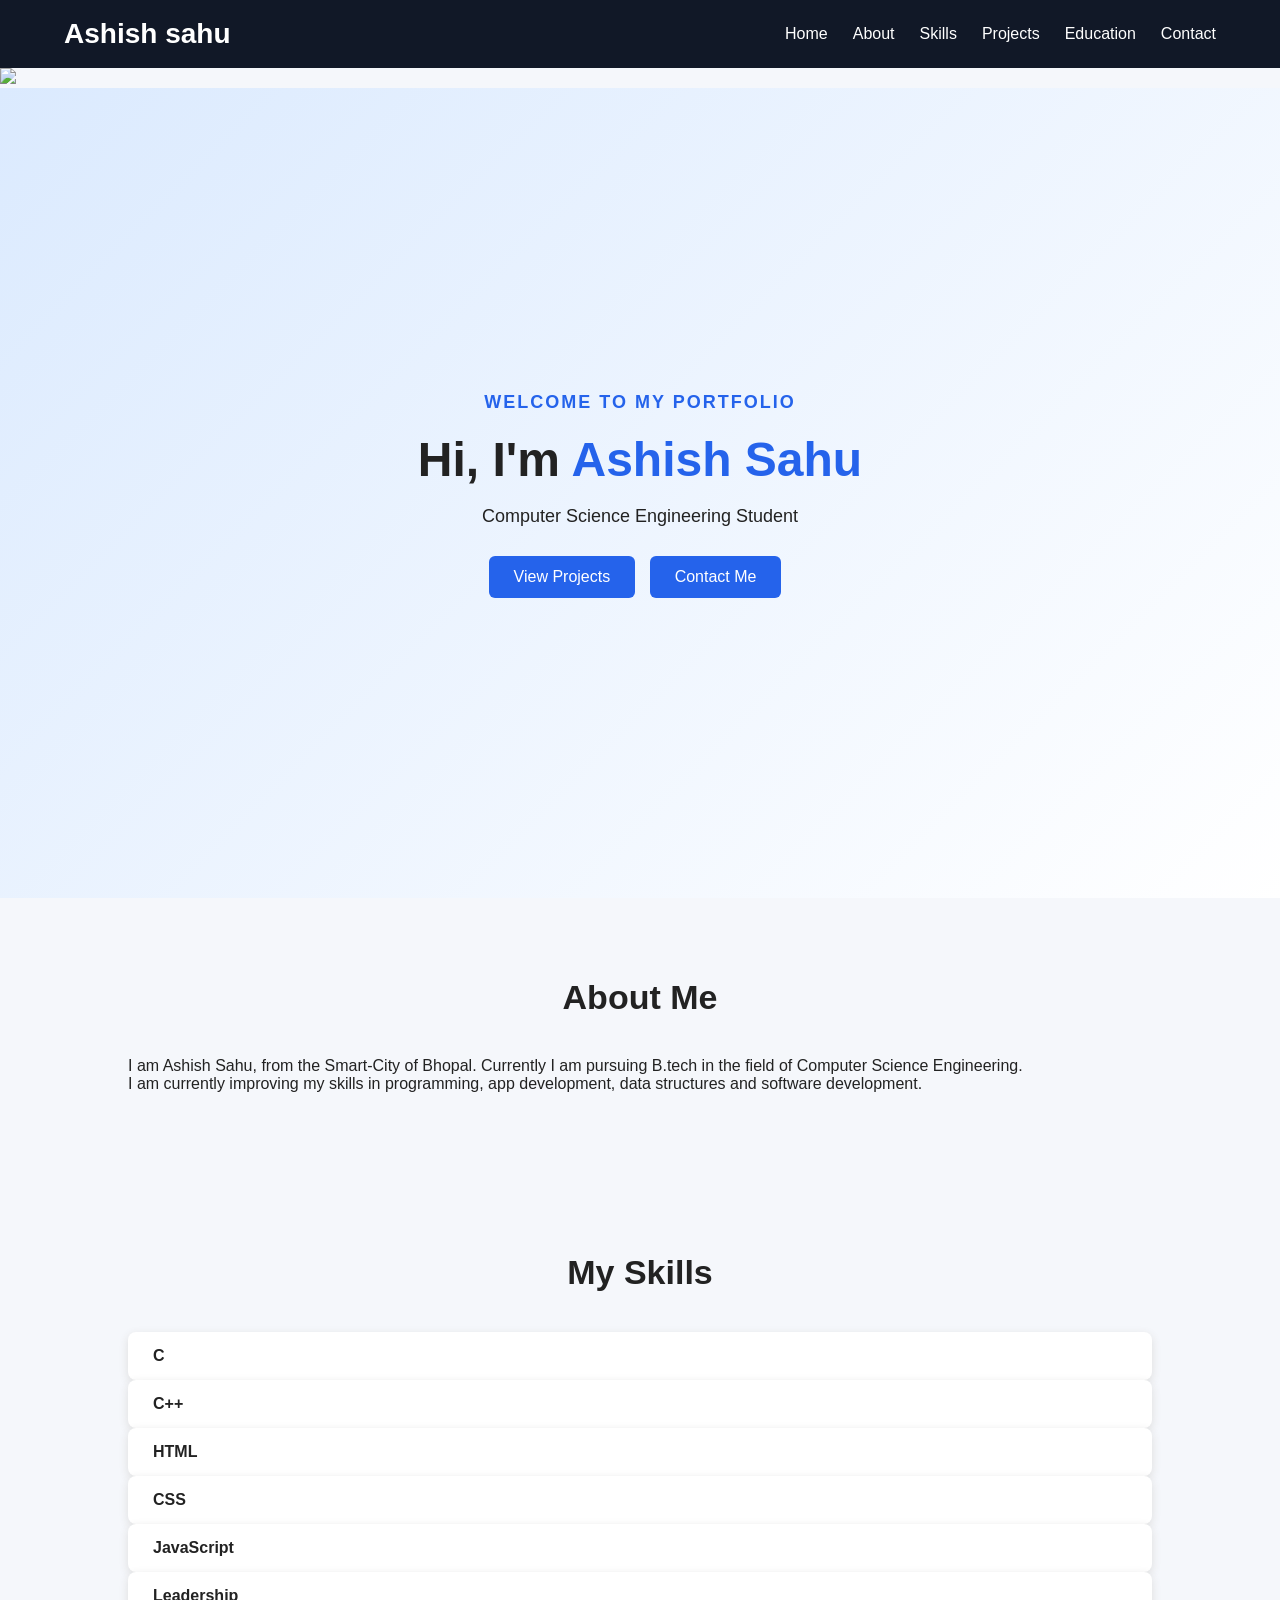
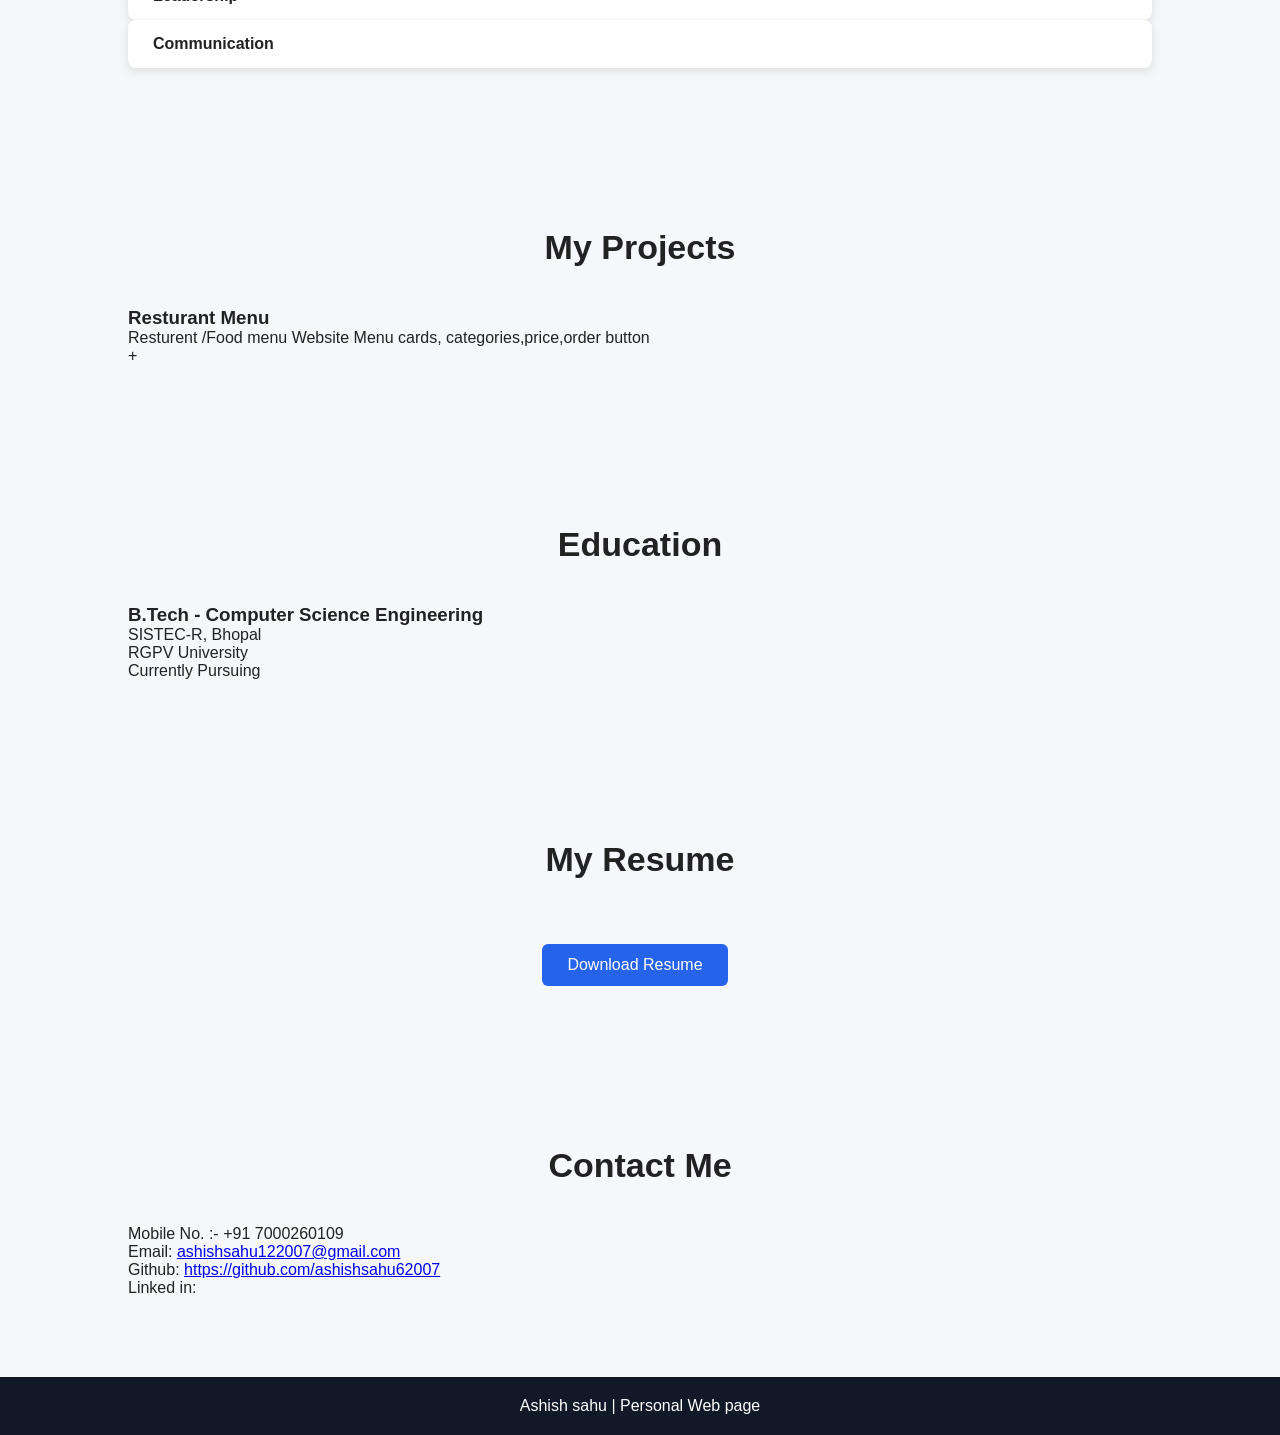
==== portfolio.html @ 1e808f6e "first commit" ====
<!DOCTYPE html>
<html>
<head>
   <title> Ashish Sahu | CSE Student </title>
<link rel="stylesheet"; href="style.css">
   
</head>

<body>
<header>

    <nav>
        <h2> Ashish sahu </h2>

        <ul>
            <li><a href="#home">Home</a></li>
            <li><a href="#about">About</a></li>
            <li><a href="#skills">Skills</a></li>
            <li><a href="#projects">Projects</a></li>
            <li><a href="#education">Education</a></li>
            <li><a href="#contact">Contact</a></li>
        </ul>
    </nav>
</header>

<img src="C:\web traning\project\WhatsApp Image 2026-09-16 at 2.40.04 PM.jpeg" width="400px">

    <section id="home">
<div class="home-content">
<p class="welcome">WELCOME TO MY PORTFOLIO </p>

        <div>
            <h1>Hi, I'm <span> Ashish Sahu </span></h1>

            <p>
                Computer Science Engineering Student
            </p>

            
            <a href="#projects" class="btn">View Projects</a>
            <a href="#contact" class="btn">Contact Me</a>
        </div>

    </section>


   
    <section id="about">

        <h2 span>About Me </span></h2>
</span>
        <div class="about">
            <p>
                I am Ashish Sahu, from the Smart-City of Bhopal.
Currently I am pursuing B.tech in the field of Computer Science Engineering. 
                
            </p>

            <p>
                I am currently improving my skills in programming,
                app development, data structures and software development.
            </p>
        </div>

    </section>



    <section id="skills">

        <h2>My Skills</h2>

        <div class="skills">

            <div class="skill">C</div>
            <div class="skill">C++</div>
            <div class="skill">HTML</div>
            <div class="skill">CSS</div>
            <div class="skill">JavaScript</div>
     
            
            <div class="skill">Leadership</div>
            <div class="skill">Communication</div>

        </div>

    </section>


    <section id="projects">

        <h2>My Projects</h2>

        <div class="projects">

            <div class="project">

                <h3> Resturant Menu </h3>

                <p>
                    Resturent /Food menu Website Menu cards, categories,price,order button 
                </p>

                +
            </div>


         


            

   

    </section>


    <section id="education">

        <h2>Education</h2>

        <div class="education">

            <h3>B.Tech - Computer Science Engineering</h3>

            <p>SISTEC-R, Bhopal</p>

            <p>RGPV University</p>

            <p>Currently Pursuing</p>

        </div>

    </section>



    <section>

        <h2>My Resume</h2>

        <div style="text-align:center;">

            <a href="C:\web traning\My Resume.html" class="btn">Download Resume
            </a>

        </div>

    </section>


    <Contact >
    <section id="contact">

        <h2>Contact Me</h2>

        <div class="contact">
<p>
     Mobile No. :- +91 7000260109 
            <p>
                Email:
                <a href="ashishsahu62007@gmail.com">
                    ashishsahu122007@gmail.com </a> <br>
 	        Github:
	       <a href="https://github.com/ashishsahu62007"> https://github.com/ashishsahu62007
                </a> <br>
	       Linked in:
	       <a href=""> 
  	       </a>
            </p>

          
           
        </div>

    </section>



    <footer>

       
           Ashish sahu | Personal Web page 
      

    </footer>

</body>
</html>
---- style.css ----
* {
    margin: 0;
    padding: 0;
    box-sizing: border-box;
    scroll-behavior: smooth;
    font-family: Arial, sans-serif;
}

body {
    background-color: #f5f7fb;
    color: #222;
}




header {
    background-color: #111827;
    position: sticky;
    top: 0;
    z-index: 1000;
}

nav {
    width: 90%;
    margin: auto;
    padding: 18px 0;

    display: flex;
    justify-content: space-between;
    align-items: center;
  background-color: #111827;
}

nav h2 {
    color: white;
    font-size: 28px;
}

nav ul {
    list-style: none;

    display: flex;
    gap: 25px;
}

nav ul li a {
    color: white;
    text-decoration: none;
    font-size: 16px;
}

nav ul li a:hover {
    color: #38bdf8;
}




#home {
    min-height: 90vh;

    display: flex;
    justify-content: center;
    align-items: center;

    text-align: center;

    background: linear-gradient(
        135deg,
        #dbeafe,
        #ffffff
    );
}

.home-content {
    max-width: 800px;
    padding: 20px;
}

.welcome {
    color: #2563eb;
    font-weight: bold;
    letter-spacing: 2px;
    margin-bottom: 15px;
}

.home-content h1 {
    font-size: 48px;
    margin-bottom: 15px;
}

.home-content h1 span {
    color: #2563eb;
}

.home-content h3 {
    font-size: 24px;
    margin-bottom: 15px;
}

.home-content p {
    font-size: 18px;
    line-height: 1.6;
}



.btn {
    display: inline-block;

    margin-top: 25px;
    margin-right: 10px;

    padding: 12px 25px;

    background-color: #2563eb;
    color: white;

    text-decoration: none;

    border-radius: 6px;
}

.btn:hover {
    background-color: #1d4ed8;
}

.btn.second {
    background-color: #111827;
}



section {
    padding: 80px 10%;
}

section h2 {
    text-align: center;
    font-size: 34px;
    margin-bottom: 40px;
}




.about-box {
    max-width: 800px;
    margin: auto;

    background-color: white;

    padding: 30px;

    border-radius: 10px;

    box-shadow: 0 4px 15px #ddd;

    line-height: 1.8;
    text-align: center;
}




.skills-container {
    display: flex;

    justify-content: center;
    flex-wrap: wrap;

    gap: 15px;
}

.skill {
    background-color: white;

    padding: 15px 25px;

    border-radius: 8px;

    box-shadow: 0 3px 10px #ddd;

    font-weight: bold;
}

.skill:hover {
    transform: translateY(-5px);
}



.project-container {
    display: flex;

    justify-content: center;
    flex-wrap: wrap;

    gap: 25px;
}

.project-card {
    width: 300px;

    background-color: white;

    padding: 25px;

    border-radius: 10px;

    box-shadow: 0 4px 15px #ddd;

    transition: 0.3s;
}

.project-card:hover {
    transform: translateY(-8px);
}

.project-card h3 {
    color: #2563eb;
    margin-bottom: 15px;
}

.project-card p {
    line-height: 1.6;
    margin-bottom: 15px;
}

.project-card span {
    font-size: 14px;
    font-weight: bold;
}



.education-box {
    max-width: 650px;

    margin: auto;

    background-color: white;

    padding: 30px;

    border-radius: 10px;

    box-shadow: 0 4px 15px #ddd;

    text-align: center;

    line-height: 2;
}




.contact-box {
    text-align: center;

    background-color: white;

    max-width: 600px;

    margin: auto;

    padding: 30px;

    border-radius: 10px;

    box-shadow: 0 4px 15px #ddd;

    line-height: 2;
}

.contact-box a {
    color: #2563eb;
    text-decoration: none;
}


/* ================= FOOTER ================= */

footer {
    background-color: #111827;

    color: white;

    text-align: center;

    padding: 20px;
}




@media (max-width: 700px) {

    nav {
        flex-direction: column;
        gap: 15px;
    }

    nav ul {
        gap: 12px;
        flex-wrap: wrap;
        justify-content: center;
    }

    .home-content h1 {
        font-size: 35px;
    }

    .home-content h3 {
        font-size: 20px;
    }

    section {
        padding: 60px 5%;
    }
}
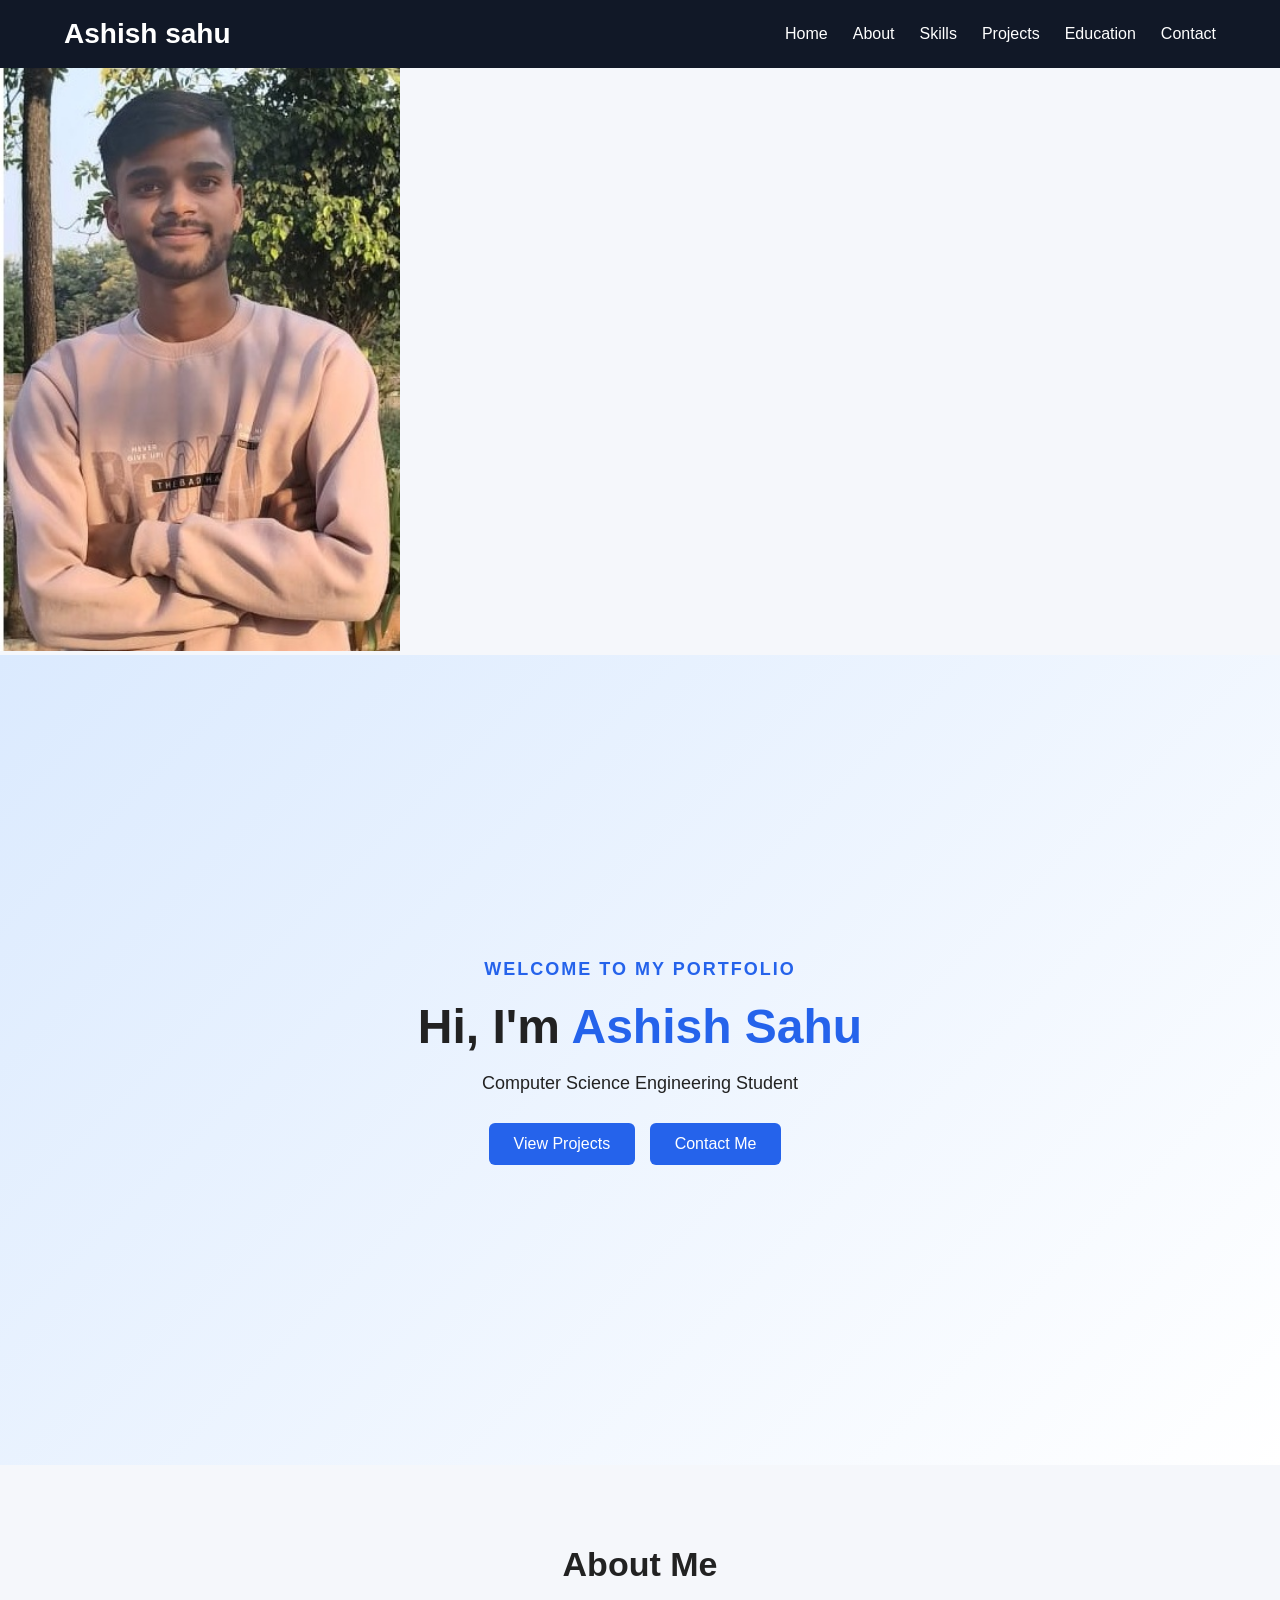
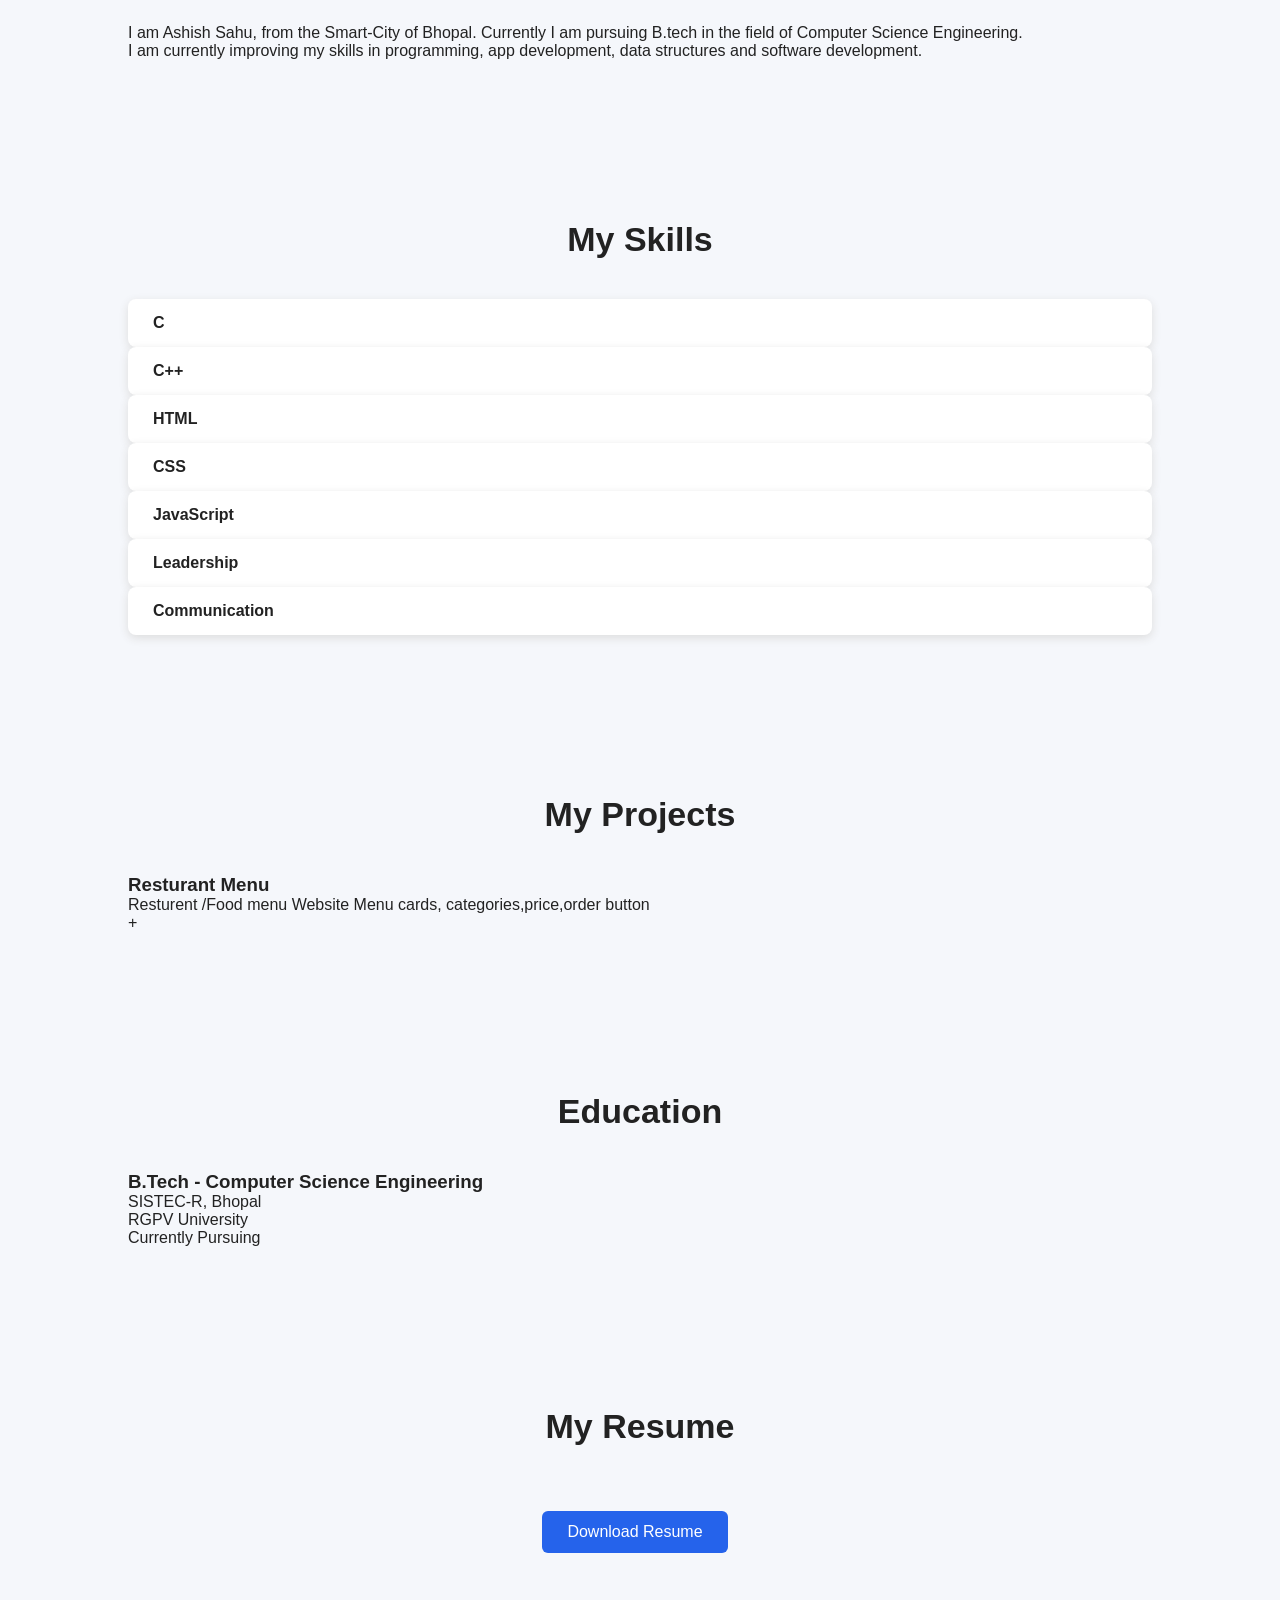
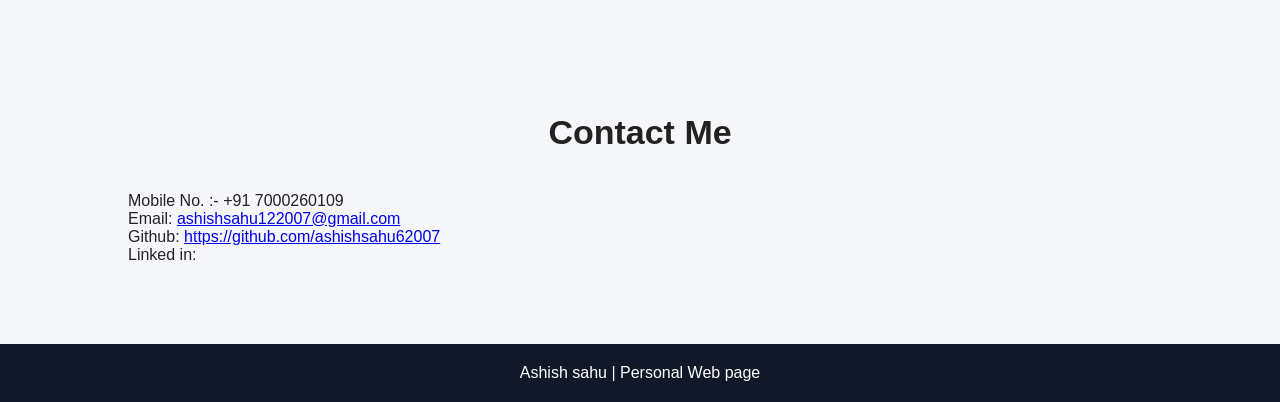
==== commit b64c74c0: "Update portfolio.html" ====
--- a/portfolio.html
+++ b/portfolio.html
@@ -23,7 +23,7 @@
     </nav>
 </header>
 
-<img src="C:\web traning\project\WhatsApp Image 2026-09-16 at 2.40.04 PM.jpeg" width="400px">
+<img src="Image.jpeg" width="400px">
 
     <section id="home">
 <div class="home-content">
@@ -186,4 +186,4 @@
     </footer>
 
 </body>
-</html>+</html>
